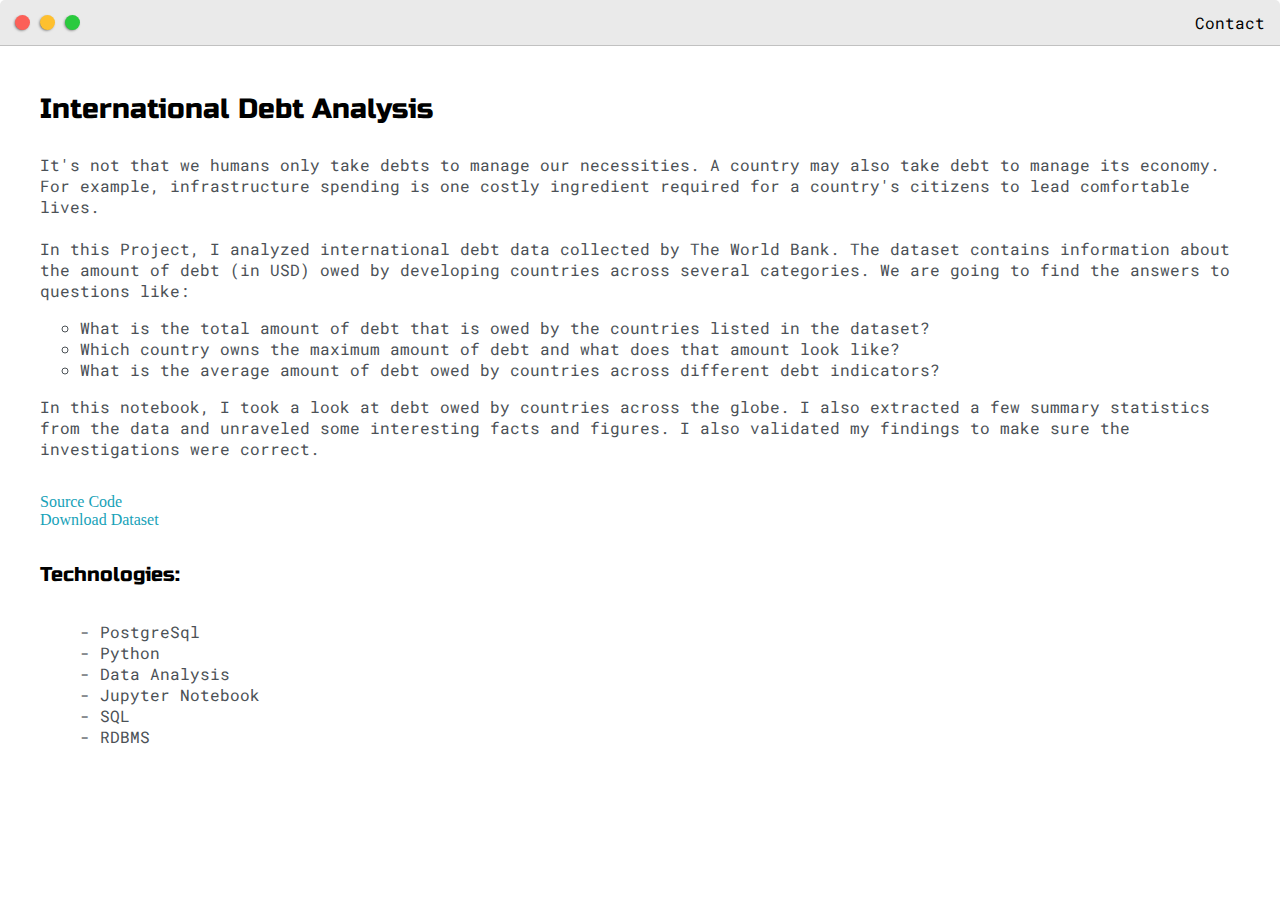
==== post3.html @ c607cdd3 "portfolio live" ====
<!DOCTYPE html>
<html lang="en">
<head>
    <title>International-Debt-Analysis</title>
    <meta name="viewport" content="width=device-width, initial-scale=1, maximum-scale=1, minimum-scale=1" />

	<link href="https://fonts.googleapis.com/css2?family=Russo+One&display=swap" rel="stylesheet">

	<link href="https://fonts.googleapis.com/css2?family=Roboto+Mono:wght@500&display=swap" rel="stylesheet">

	<link rel="stylesheet" type="text/css" href="default.css">
	<link id="theme-style" rel="stylesheet" type="text/css" href="">
	<style>
		li,p{
			color: #4b5156;
		}
		h3,h5{
			color: black;
		}
	</style>
	
	  
</head>
<body>
    
    <div class="nav-wrapper">
		<a href="index.html">
			<div class="dots-wrapper">
				<div id="dot-1" class="browser-dot"></div>
				<div id="dot-2" class="browser-dot"></div>
				<div id="dot-3" class="browser-dot"></div>
			</div>
		</a>

		<ul id="navigation">
			<li><a href="index.html#contact">Contact</a></li>

		</ul>
	</div>

	<div class="main-container">
		<br>

		
		
		<h3>International Debt Analysis</h3>

		<p>It's not that we humans only take debts to manage our necessities. A country may also take debt to manage its economy. 
            For example, infrastructure spending is one costly ingredient required for a country's citizens to lead comfortable lives.
		<br>
		<br>
		In this Project, I analyzed international debt data collected by The World Bank. The dataset contains information about the amount
         of debt (in USD) owed by developing countries across several categories. We are going to find the answers to questions like:
		<br>
		<ul style="list-style-type: circle;">
            <li>What is the total amount of debt that is owed by the countries listed in the dataset?</li>
            <li>Which country owns the maximum amount of debt and what does that amount look like?</li>
            <li>What is the average amount of debt owed by countries across different debt indicators?</li>
        </ul>
		</p>
        
	
		<p>
        In this notebook, I took a look at debt owed by countries across the globe. I also extracted a few summary statistics 
        from the data and unraveled some interesting facts and figures. I also validated my findings to make sure the investigations were correct.
        </p>
        
		<br>
		<a href="https://github.com/akshat256/International-Debt-Analysis" download>Source Code</a>
        <br>
		<a href="downloads/international_debt.csv" download>Download Dataset</a>
		

		<h5>Technologies:</h5>
		<ul>
			<li>- PostgreSql</li>
			<li>- Python</li>
			<li>- Data Analysis</li>
			<li>- Jupyter Notebook</li>
			<li>- SQL</li>
			<li>- RDBMS</li>
		</ul>


		<script type="text/javascript" src="posts.js"></script> 
		

	</div>

</body>
</html>
---- default.css ----
:root{
	--mainColor:#eaeaea;
	--secondaryColor:#fff;

	--borderColor:#c1c1c1;

	--mainText:black;
	--secondaryText:#4b5156;

	--themeDotBorder:#24292e;

	--previewBg:rgb(251, 249, 243, 0.8);
	--previewShadow:#f0ead6;


	--buttonColor:black;


}


html, body{
	padding: 0;
	margin: 0;
	scroll-behavior: smooth;
}

body *{
	transition: 0.3s;
}


h1, h2, h3, h4, h5, h6, strong{
	color: var(--mainText);
	font-family: 'Russo One', sans-serif;
	font-weight: 500;
}

p, li, span, label, input, textarea{
	color: var(--secondaryText);
	font-family: 'Roboto Mono', monospace;
}

a{
	text-decoration: none;
	color:#17a2b8;
}

ul{
	list-style: none;
}

h1 { font-size: 56px;}
h2 { font-size: 36px;}
h3 { font-size: 28px;}
h4 { font-size: 24px;}
h5 { font-size: 20px;}
h6 { font-size: 16px;}


.s1{
	background-color: var(--mainColor);
	border-bottom:1px solid var(--borderColor);
	overflow:auto;
}

.s2{
	background-color: var(--secondaryColor);
	border-bottom:1px solid var(--borderColor);
	overflow:auto;
}




.main-container{
	width: 1200px;
	margin: 0 auto;
}


.greeting-wrapper{
	display: grid;
	text-align: center;
	align-content: center;
	min-height: 10em;

}

.intro-wrapper{
	background-color: var(--secondaryColor);
	border:1px solid var(--borderColor);
	border-radius:5px 5px 0 0;


	-webkit-box-shadow: -1px 1px 3px -1px rgba(0,0,0,0.75);
	-moz-box-shadow: -1px 1px 3px -1px rgba(0,0,0,0.75);
	box-shadow: -1px 1px 3px -1px rgba(0,0,0,0.75);

	display: grid;
	grid-template-columns: 1fr 1fr;
	grid-template-areas: 
		'nav-wrapper nav-wrapper'
		'left-column right-column'
	;
}


.nav-wrapper{
	border-radius:5px 5px 0 0;
	grid-area:nav-wrapper;
	border-bottom: 1px solid var(--borderColor);
	display: flex;
	justify-content: space-between;
	align-items: center;
	background-color: var(--mainColor);
}

#navigation a{
	color:var(--mainText);
}


#navigation{
	margin:0;
	padding: 10px;
}

#navigation li{
	display: inline-block;
	margin-right: 5px;
	margin-left:5px;
}

.dots-wrapper{
	display: flex;
	padding: 10px;
}

#dot-1{
	background-color:  #FC6058;
}

#dot-2{
	background-color:  #FEC02F;
}

#dot-3{
	background-color:  #2ACA3E;
}

.browser-dot{
	background-color: black;
	height: 15px;
	width: 15px;
	border-radius: 50%;
	margin: 5px;

	-webkit-box-shadow: -1px 1px 3px -1px rgba(0,0,0,0.75);
	-moz-box-shadow: -1px 1px 3px -1px rgba(0,0,0,0.75);
	box-shadow: -1px 1px 3px -1px rgba(0,0,0,0.75);

}


.left-column{
	grid-area: left-column;
	padding-top:50px;
	padding-bottom: 50px;
}

#pt{
	text-align: center;
}

#profile_pic{
	display: block;
	margin:0 auto;

	height: 200px;
	width: 200px;
	object-fit: cover;
	border:2px solid var(--borderColor);
}


#theme-options-wrapper{
	display: flex;
	justify-content: center;
}

.theme-dot{
	height: 30px;
	width: 30px;
	background-color: black;
	border-radius: 50%;

	margin: 5px;
	border:2px solid var(--themeDotBorder);

	-webkit-box-shadow: -1px 1px 3px -1px rgba(0,0,0,0.75);
	-moz-box-shadow: -1px 1px 3px -1px rgba(0,0,0,0.75);
	box-shadow: -1px 1px 3px -1px rgba(0,0,0,0.75);

	cursor: pointer;
}


.theme-dot:hover{
	border-width: 5px;
}


#light-mode{
	background-color: #fff;
}

#blue-mode{
	background-color: #192734;
}

#green-mode{
	background-color: #78866b;
}

#purple-mode{
	background-color: #7E4C74;
}

#settings-note{
	font-size: 12px;
	font-style: italic;
	text-align: center;
}

.right-column{
	grid-area: right-column;
	display: grid;
	align-content: center;

	padding-top: 50px;
	padding-bottom: 50px;
}


#preview-shadow{
	background-color: var(--previewShadow);
	max-width: 300px;
	height: 180px;
	padding-left: 30px;
	padding-top: 30px;
}

#preview{
	width: 300px;
	border:1.5px solid #17a2b8;
	background-color: var(--previewBg);
	padding:15px;
	position: relative;
}

.corner{
	width:7px;
	height: 7px;
	border-radius: 50%;
	border:1.5px solid #17a2b8;
	background-color: #fff;
	position: absolute;
}

#corner-tl{
	top:-5px;
	left: -5px
}

#corner-tr{
	top:-5px;
	right: -5px
}


#corner-br{
	bottom:-5px;
	right: -5px
}


#corner-bl{
	bottom:-5px;
	left: -5px
}

.about-wrapper{
	display: grid;
	grid-template-columns: repeat(auto-fit, minmax(320px, 1fr));
	padding-bottom: 50px;
	padding-top: 50px;
	gap:100px;
}


#skills{
	display: flex;
	justify-content: space-evenly;
	background-color: var(--previewShadow);
}

.social-links{
	display: grid;
	align-content: center;
	text-align: center;
}

#social_img{
	width: 100%;
}


.post-wrapper{
	display: grid;
	grid-template-columns: repeat(auto-fit, 320px);
	gap:20px;
	justify-content: center;
	padding-bottom: 50px;
}

.post{
	border:1px solid var(--borderColor);
	-webkit-box-shadow: -2px 7px 21px -9px rgba(0,0,0,0.75);
	-moz-box-shadow: -2px 7px 21px -9px rgba(0,0,0,0.75);
	box-shadow: -2px 7px 21px -9px rgba(0,0,0,0.75);
}

.thumbnail{
	display: block;
	width: 100%;
	height:180px;
	object-fit: cover;
}

.post-preview{
	background-color: #fff;
	padding:15px;
}

.post-title{
	color:black;
	margin: 0;
}

.post-intro{
	color:#4b5156;
	font-size: 14px;
}


#contact-form{
	display: block;
	max-width: 600px;
	margin: 0 auto;
	border: 1px solid var(--borderColor);
	padding: 15px;
	border-radius: 5px;
	background-color: var(--mainColor);
	margin-bottom: 50px;

}

#contact-form label{
	line-height: 2.7em;
}

#contact-form textarea{
	min-height: 100px;
	font-size: 14px;
}


.input-field{
	width: 100%;
	padding-top: 10px;
	padding-bottom:10px; 
	background-color: var(--secondaryColor);
	border-radius: 5px;
	border:1px solid var(--borderColor);
	font-size: 14px;
}


#submit-btn{
	margin-top: 10px;
	width: 100%;
	padding-top: 10px;
	padding-bottom:10px; 
	color: #fff;
	background-color: var(--buttonColor);
	border:none;
}


@media screen and (max-width: 1200px){
	.main-container{
		width: 95%;
	}
}

@media screen and (max-width: 800px){
	.intro-wrapper{
		grid-template-columns: 1fr;
		grid-template-areas: 
			'nav-wrapper'
			'left-column'
			'right-column'
		;
	}

	.right-column{
		justify-content: center;
	}

}

@media screen and (max-width: 400px){
	#preview-shadow{
		max-width: 280px;
		height: 180px;
		padding-left: 10px;
		padding-top: 10px;
	}

	#preview{
		width: 280px;

	}

}
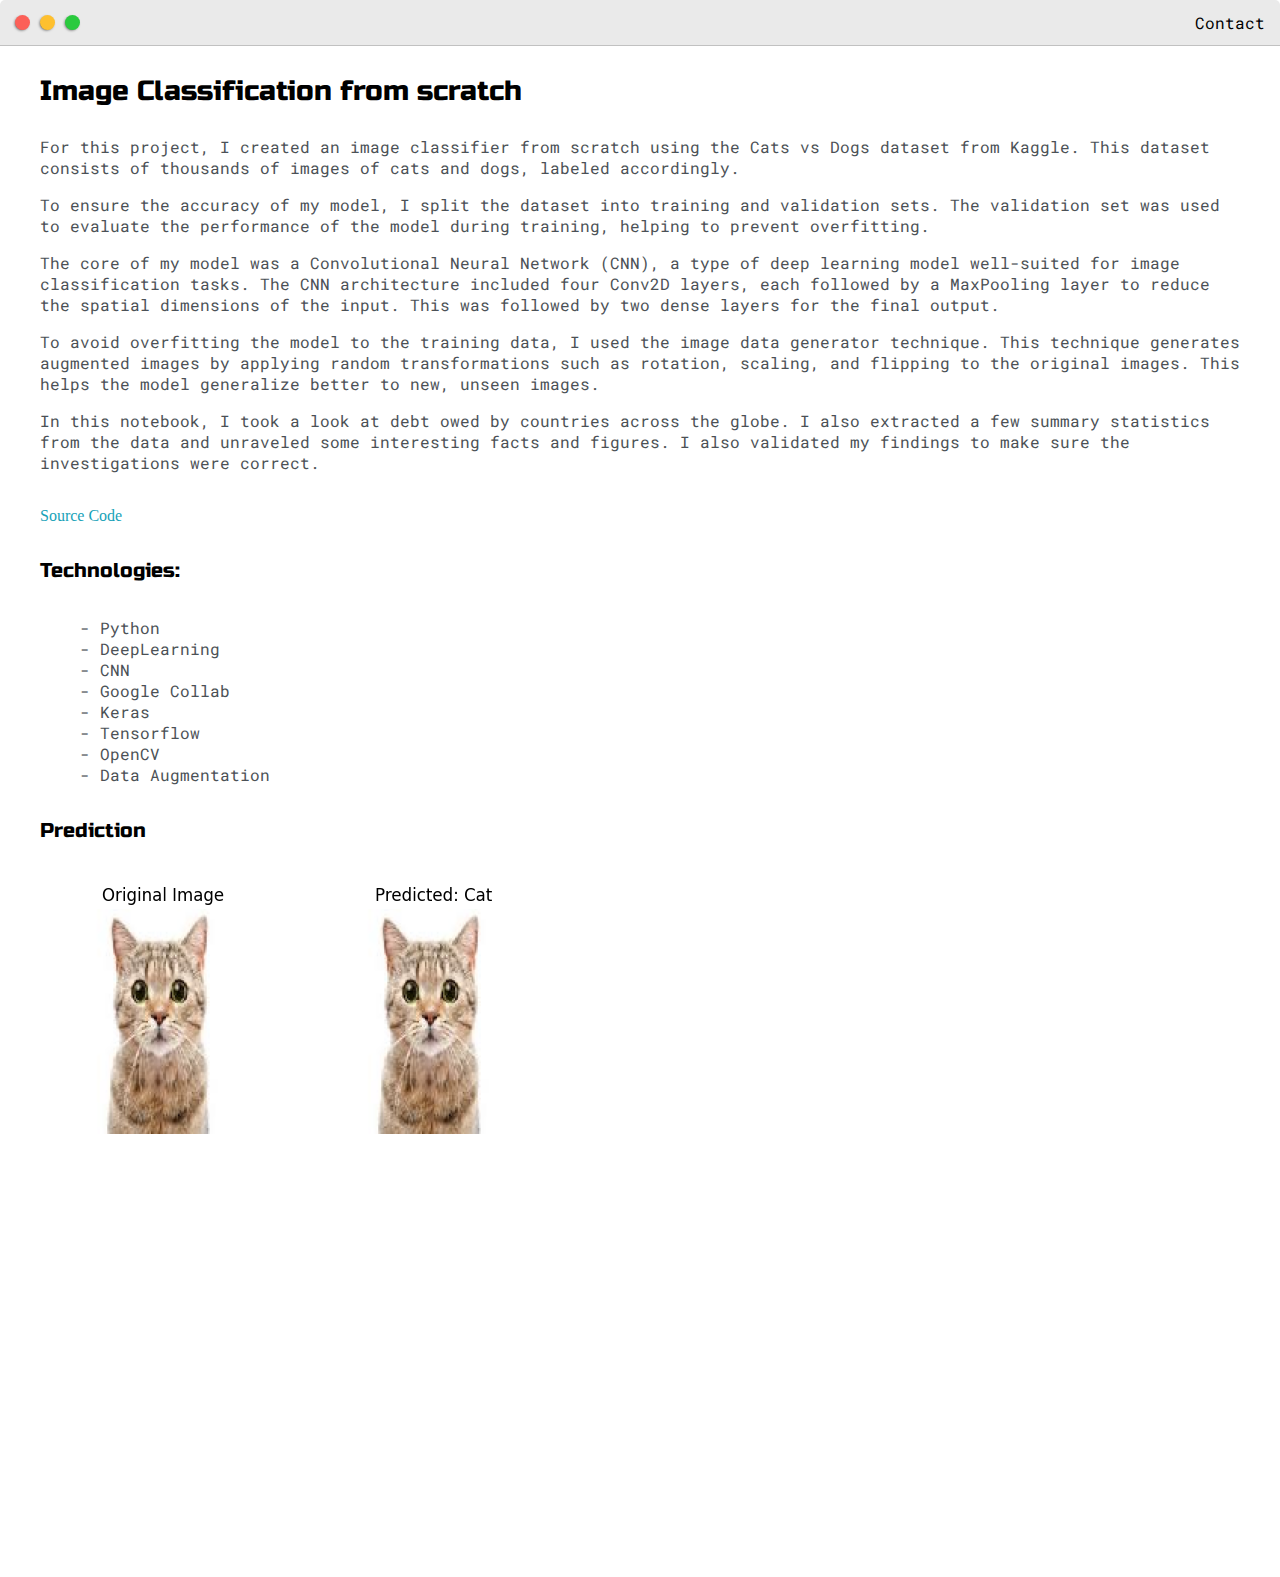
==== commit ca9321df: "image classifier addded" ====
--- a/post3.html
+++ b/post3.html
@@ -1,7 +1,7 @@
 <!DOCTYPE html>
 <html lang="en">
 <head>
-    <title>International-Debt-Analysis</title>
+    <title>Image Classification from scratch</title>
     <meta name="viewport" content="width=device-width, initial-scale=1, maximum-scale=1, minimum-scale=1" />
 
 	<link href="https://fonts.googleapis.com/css2?family=Russo+One&display=swap" rel="stylesheet">
@@ -39,24 +39,24 @@
 	</div>
 
 	<div class="main-container">
-		<br>
+		<h3>Image Classification from scratch</h3>
 
-		
-		
-		<h3>International Debt Analysis</h3>
-
-		<p>It's not that we humans only take debts to manage our necessities. A country may also take debt to manage its economy. 
-            For example, infrastructure spending is one costly ingredient required for a country's citizens to lead comfortable lives.
-		<br>
-		<br>
-		In this Project, I analyzed international debt data collected by The World Bank. The dataset contains information about the amount
-         of debt (in USD) owed by developing countries across several categories. We are going to find the answers to questions like:
-		<br>
-		<ul style="list-style-type: circle;">
-            <li>What is the total amount of debt that is owed by the countries listed in the dataset?</li>
-            <li>Which country owns the maximum amount of debt and what does that amount look like?</li>
-            <li>What is the average amount of debt owed by countries across different debt indicators?</li>
-        </ul>
+		<p>For this project, I created an image classifier from scratch using the Cats vs Dogs dataset from Kaggle. 
+			This dataset consists of thousands of images of cats and dogs, labeled accordingly.
+		</p>
+			<p>
+		To ensure the accuracy of my model, I split the dataset into training and validation sets. The validation
+		 set was used to evaluate the performance of the model during training, helping to prevent overfitting.
+		</p>
+		 <p>
+		The core of my model was a Convolutional Neural Network (CNN), a type of deep learning model well-suited for image 
+		classification tasks. The CNN architecture included four Conv2D layers, each followed 
+		by a MaxPooling layer to reduce the spatial dimensions of the input. This was followed by two dense layers for the final output.
+		</p>
+		<p>
+		To avoid overfitting the model to the training data, I used the image data generator technique. This technique generates augmented
+		 images by applying random transformations such as rotation, scaling, and flipping to the original images. This helps the model 
+		 generalize better to new, unseen images.
 		</p>
         
 	
@@ -66,21 +66,25 @@
         </p>
         
 		<br>
-		<a href="https://github.com/akshat256/International-Debt-Analysis" download>Source Code</a>
-        <br>
-		<a href="downloads/international_debt.csv" download>Download Dataset</a>
+		<a href="https://github.com/akshat256/ImageClassification-of-Cats-and-Dogs" download>Source Code</a>
 		
 
 		<h5>Technologies:</h5>
 		<ul>
-			<li>- PostgreSql</li>
 			<li>- Python</li>
-			<li>- Data Analysis</li>
-			<li>- Jupyter Notebook</li>
-			<li>- SQL</li>
-			<li>- RDBMS</li>
+			<li>- DeepLearning</li>
+			<li>- CNN</li>
+			<li>- Google Collab</li>
+			<li>- Keras</li>
+			<li>- Tensorflow</li>
+			<li>- OpenCV</li>
+			<li>- Data Augmentation</li>
 		</ul>
 
+		<h5>Prediction</h5>
+		<div class="img-container" style="height: 700px; width: 1000px;">
+			<img src="images/cat.png">
+		</div>
 
 		<script type="text/javascript" src="posts.js"></script> 
 		
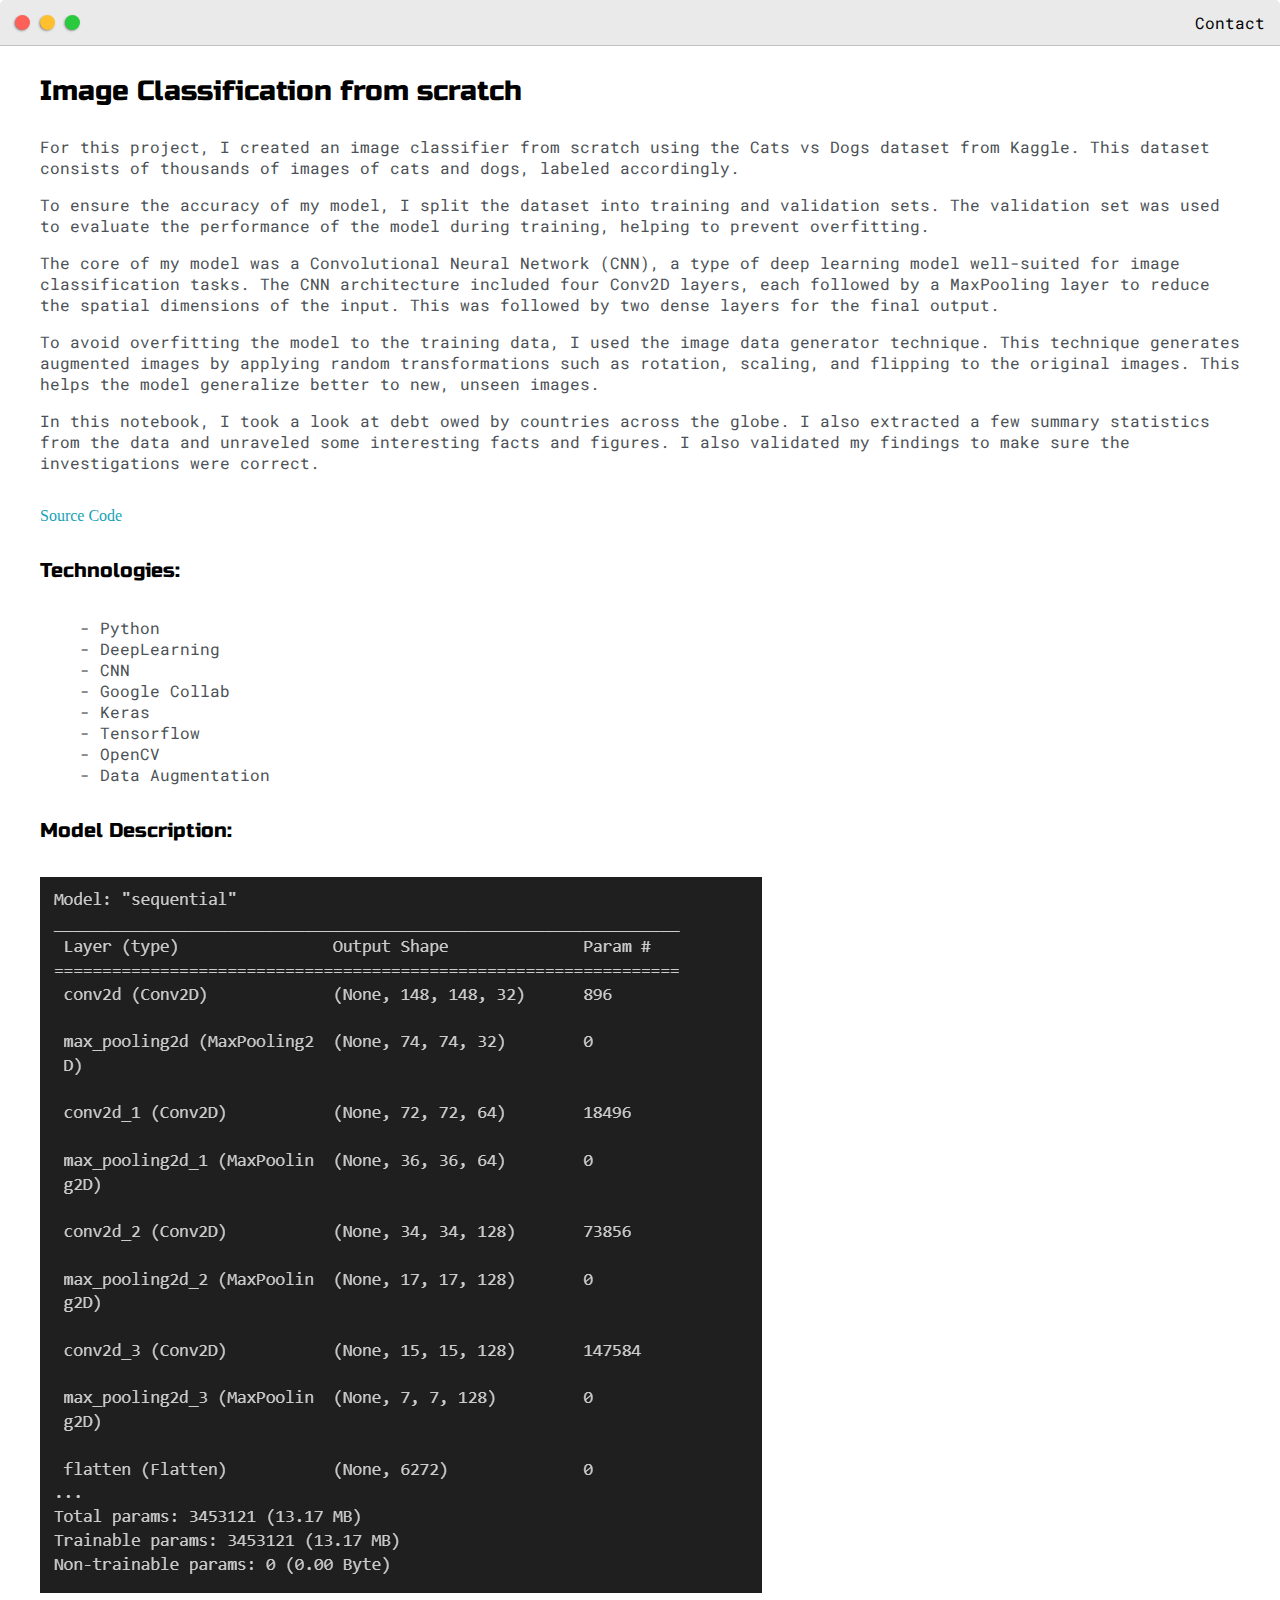
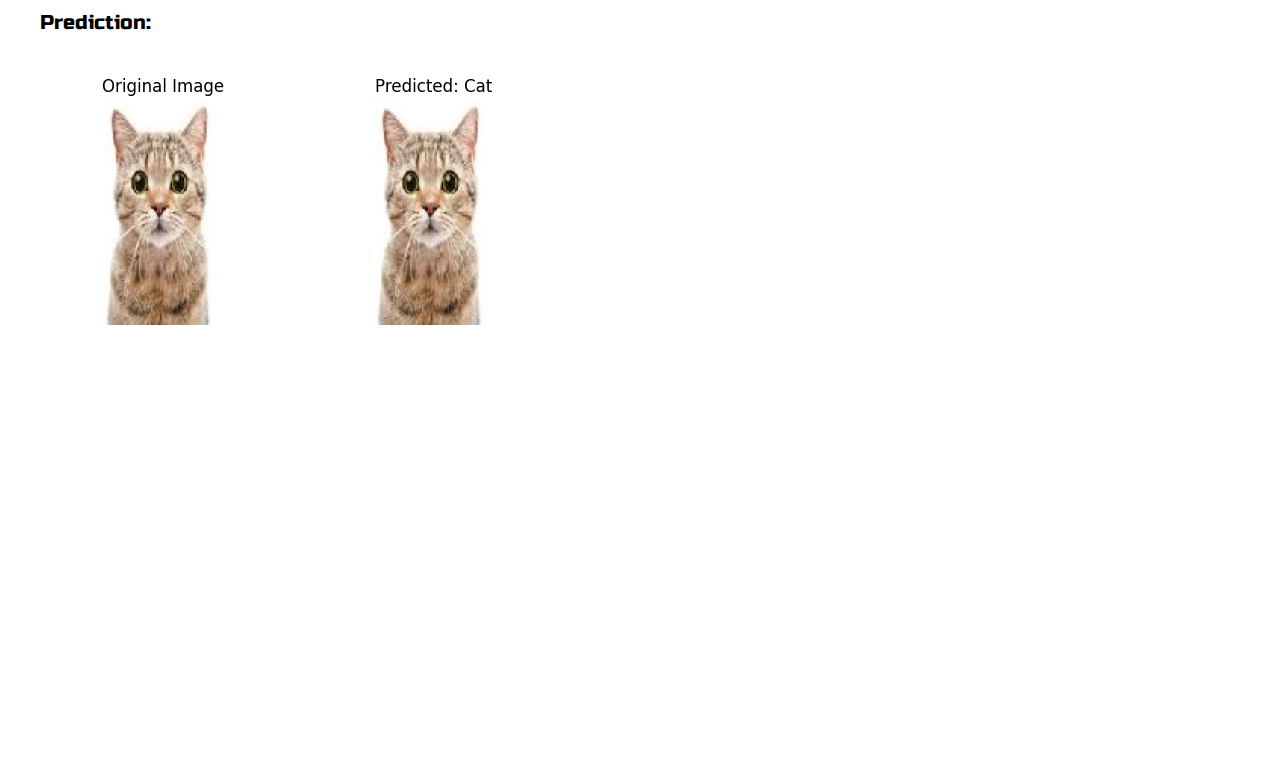
==== commit 211a9f5a: "4 posts" ====
--- a/post3.html
+++ b/post3.html
@@ -81,7 +81,12 @@
 			<li>- Data Augmentation</li>
 		</ul>
 
-		<h5>Prediction</h5>
+		<h5>Model Description:</h5>
+		<div class="img-container" style="height: 700px; width: 1000px;">
+			<img src="images/model.png">
+		</div>
+		
+		<h5>Prediction:</h5>
 		<div class="img-container" style="height: 700px; width: 1000px;">
 			<img src="images/cat.png">
 		</div>
--- a/default.css
+++ b/default.css
@@ -318,7 +318,7 @@
 
 .post-wrapper{
 	display: grid;
-	grid-template-columns: repeat(auto-fit, 320px);
+	grid-template-columns: repeat(auto-fit, 280px);
 	gap:20px;
 	justify-content: center;
 	padding-bottom: 50px;
